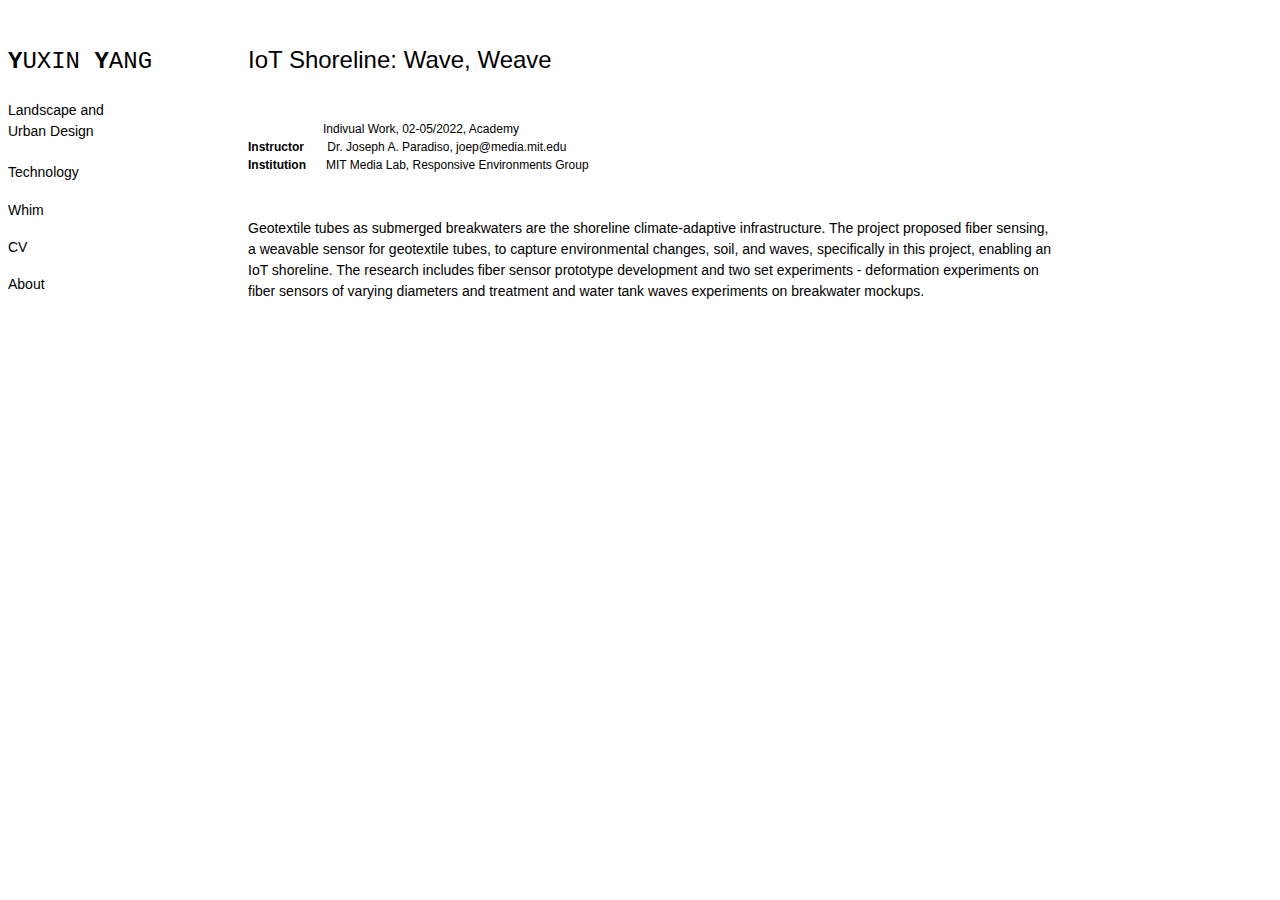
==== index.html @ 8b03d620 "website" ====
<!DOCTYPE html>
<html lang="en">
<head>
    <meta charset="UTF-8">
    <meta http-equiv="X-UA-Compatible" content="IE=edge">
    <meta name="viewport" content="width=device-width, initial-scale=1.0">
    <title>YY | Fiber-Optic Breakwater</title>
    <link rel="stylesheet" type="text/css" href="resources/css/style.css">
</head>


<body>
<!-- Sidebar -->
<nav class="sidebar">
 <p class=h1><strong>Y</strong>UXIN <strong>Y</strong>ANG</p>

    <button type="button" class="collapsible">Landscape and Urban Design</button>
        <div class="content">
            <ul><a href="project1.html" class=p--info><i>From Airport to HST Station: Bio Intermodality</i></a></ul>
            <ul><a href="project2.html" class=p--info><i>Crosswind Data Center</i></a></ul>
            <ul><a href="project3.html" class=p--info><i>Migration is Beautiful</i></a></ul>
            <ul><a href="project4.html" class=p--info><i>Dredge Engine</i></a></ul>
        </div>
    <br>
    <button type="button" class="collapsible">Technology</button>
        <div class="content">
            <ul><a href="index.html" class=p--info><i>IoT: Fiber Optic Breakwaters</i></a></ul>
            <ul><a href="tech2.html" class=p--info><i>CityScope Module: Kendall Life-Work Crescendo</i></a></ul>
            <ul><a href="tech3.html" class=p--info><i>Remote Sensing Sanyang Wetland</i></a></ul>
            <ul><a href="tech4.html" class=p--info>Adaptive Rocking Lattice Stool</a></ul>
            <ul><a href="tech5.html" class=p--info>Air-Pillow Attire for Haphephobia</a></ul>

        </div>
    <p><a href="whim.html" class=p--info>Whim</a></p>
    <p><a href="https://acrobat.adobe.com/link/review?uri=urn:aaid:scds:US:9fe94b1a-4977-328f-8e4d-f6c2b8c8d8b4" class=p--info>CV</a></p>
    <p><a href="about.html" class=p--info>About</a></p>
</nav>  
<script>
    var coll = document.getElementsByClassName("collapsible");
    var i;
    
    for (i = 0; i < coll.length; i++) {
      coll[i].addEventListener("click", function() {
        this.classList.toggle("active");
        var content = this.nextElementSibling;
        if (content.style.display === "block") {
          content.style.display = "none";
        } else {
          content.style.display = "block";
        }
      });
    }
</script>
  
<!-- Page Content -->
<div style="margin-left:240px" class="a">

    <p class=h2>IoT Shoreline: Wave, Weave</p>

    <p class=p--caption>Indivual Work, 02-05/2022, Academy<br>
        <strong>Instructor</strong>&nbsp;&nbsp;&nbsp;&nbsp;&nbsp;&nbsp;&nbsp;Dr. Joseph A. Paradiso, joep@media.mit.edu</strong><br>
        <strong>Institution</strong>&nbsp;&nbsp;&nbsp;&nbsp;&nbsp;&nbsp;MIT Media Lab, Responsive Environments Group</strong></p>
    
    <br>
    <p class=p--info>Geotextile tubes as submerged breakwaters are the shoreline climate-adaptive infrastructure. 
        The project proposed fiber sensing, a weavable sensor for geotextile tubes, to capture environmental changes, soil, and waves, specifically in this project, enabling an IoT shoreline. The research includes fiber sensor prototype development and two set experiments -  
        deformation experiments on fiber sensors of varying diameters and treatment 
        and water tank waves experiments on breakwater mockups.</p>
        
    <br>
    <!--Image Section-->
    <div>
        <img src="./resources/images/1_Page_01.jpg" height=540 alt=""><br>
        <img src="./resources/images/1_Page_03.jpg" height=540 alt=""><br>
        <img src="./resources/images/1_Page_04.jpg" height=540 alt=""><br>
        <img src="./resources/images/1_Page_05.jpg" height=540 alt=""><br>
        <img src="./resources/images/1_Page_06.jpg" height=540 alt=""><br>
        <img src="./resources/images/1_Page_07.jpg" height=540 alt=""><br>
        <img src="./resources/images/1_Page_08.jpg" height=540 alt=""><br>
        <video autoplay loop>
            <source src ="" type="video/mp4">
        </video>
    </div>
</div>


</body>
</html>
---- resources/css/style.css ----
body{
    background-color: white;
    text-align: left;
    font-family: "Roboto", Helvetica, Arial, sans-serif
}

.main{
    margin-left: 160px; /* Same as the width of the sidebar */
    padding: 0px 10px;
}

/* The side navigation menu */
a:link, a:visited {
    color:black;
  text-decoration: none;
}

a:hover, a:active {
    color:black;
    font-weight: bolder;
}

.sidebar {
    margin: 0;
    display: block;
    padding-right: 50px;
    padding-left: 0px;
    padding-top: 0%;
    width: 160px;
    background-color: white;
    position: fixed;
    text-align: left;
    height: 150%;
    overflow: hidden;
  }

.collapsible {

    cursor: pointer;
    display: block;
    padding-right: 50px;
    padding-left: 0px;
    width: 160px;
    background-color: white;
    border: none;
    text-align: left;
    outline: none;
    line-height: 150%;
    font-size: 14px;
    overflow: hidden;
  }
  
  .collapsible.active, .collapsible:hover {
    color:black;
    font-weight: bolder;
  }

  .content {
    display: none;
    overflow: hidden;
    background-color: white;
  }



/* Headings */
.h1{    
    font-family: "Lucida Console", "Courier New", monospace;
    padding-top: 0;
    font-size: 24px;}
.h2{    

    font-weight:500;
    font-size: 24px;
    line-height: 300%;}   

.p--info{
    line-height: 150%;
    font-size: 14px;
}

.p--subinfo{
    font-style: italic;
    line-height: 150%;
    font-size: 14px;
    color: gray;
}

.p--caption{
    text-indent: 75px;
    line-height: 150%;
    font-size: 12px;
    color:black;
}

div.a {
    width: 810px;
  }
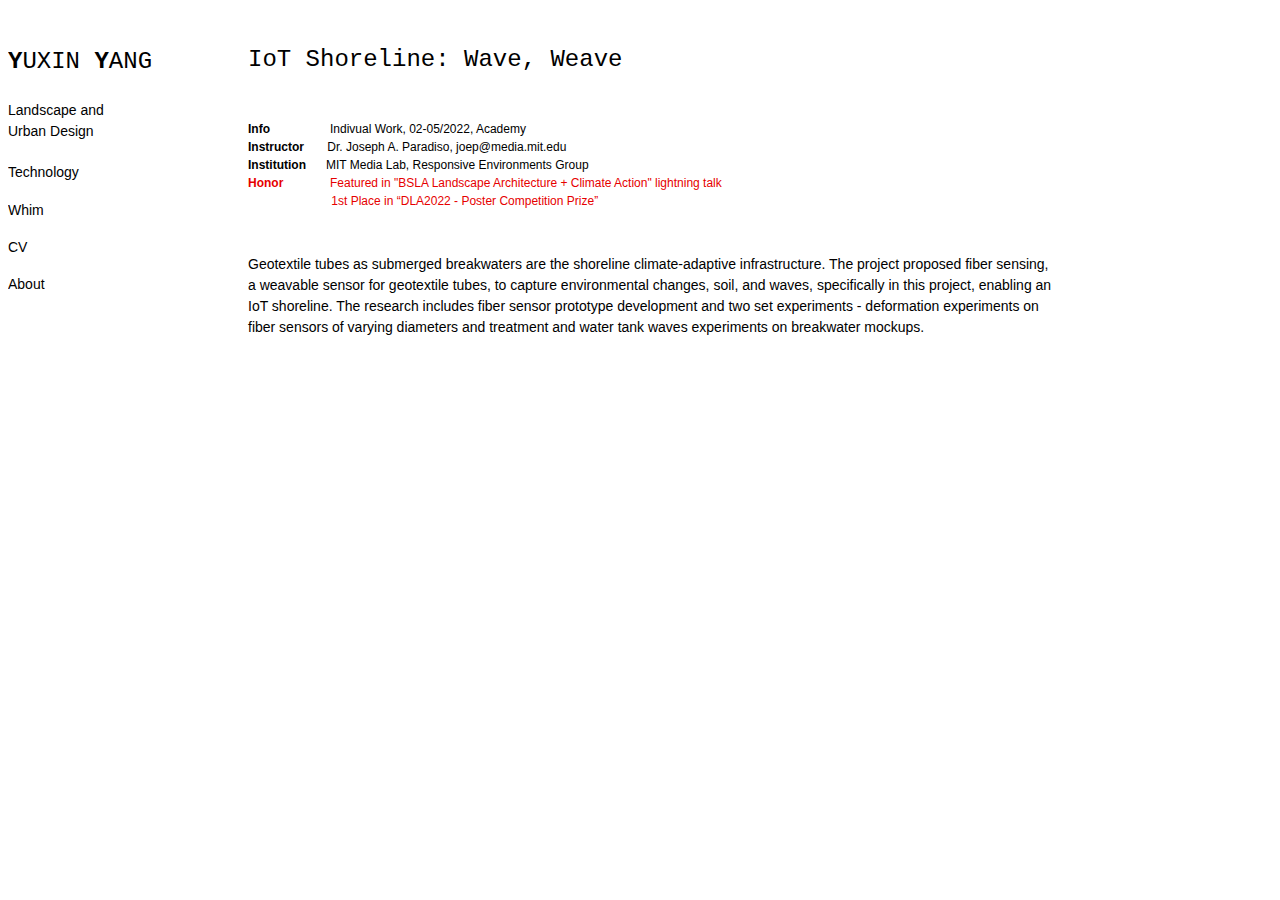
==== commit 4945dcde: "style" ====
--- a/index.html
+++ b/index.html
@@ -4,7 +4,7 @@
     <meta charset="UTF-8">
     <meta http-equiv="X-UA-Compatible" content="IE=edge">
     <meta name="viewport" content="width=device-width, initial-scale=1.0">
-    <title>YY | Fiber-Optic Breakwater</title>
+    <title>YY | IoT Shoreline: Wave, Weave</title>
     <link rel="stylesheet" type="text/css" href="resources/css/style.css">
 </head>
 
@@ -16,17 +16,17 @@
 
     <button type="button" class="collapsible">Landscape and Urban Design</button>
         <div class="content">
-            <ul><a href="project1.html" class=p--info><i>From Airport to HST Station: Bio Intermodality</i></a></ul>
-            <ul><a href="project2.html" class=p--info><i>Crosswind Data Center</i></a></ul>
-            <ul><a href="project3.html" class=p--info><i>Migration is Beautiful</i></a></ul>
-            <ul><a href="project4.html" class=p--info><i>Dredge Engine</i></a></ul>
+            <ul><a href="project1.html" class=p--info>From Airport to HST Station: Bio Intermodality</a></ul>
+            <ul><a href="project2.html" class=p--info>Crosswind Data Center</a></ul>
+            <ul><a href="project3.html" class=p--info>Migration is Beautiful</a></ul>
+            <ul><a href="project4.html" class=p--info>Dredge Engine</a></ul>
         </div>
     <br>
     <button type="button" class="collapsible">Technology</button>
         <div class="content">
-            <ul><a href="index.html" class=p--info><i>IoT: Fiber Optic Breakwaters</i></a></ul>
-            <ul><a href="tech2.html" class=p--info><i>CityScope Module: Kendall Life-Work Crescendo</i></a></ul>
-            <ul><a href="tech3.html" class=p--info><i>Remote Sensing Sanyang Wetland</i></a></ul>
+            <ul><a href="index.html" class=p--info>IoT Shoreline: Wave, Weave</a></ul>
+            <ul><a href="tech2.html" class=p--info>CityScope Module: Kendall Life-Work Crescendo</a></ul>
+            <ul><a href="tech3.html" class=p--info>Remote Sensing Sanyang Wetland</a></ul>
             <ul><a href="tech4.html" class=p--info>Adaptive Rocking Lattice Stool</a></ul>
             <ul><a href="tech5.html" class=p--info>Air-Pillow Attire for Haphephobia</a></ul>
 
@@ -57,16 +57,20 @@
 
     <p class=h2>IoT Shoreline: Wave, Weave</p>
 
-    <p class=p--caption>Indivual Work, 02-05/2022, Academy<br>
-        <strong>Instructor</strong>&nbsp;&nbsp;&nbsp;&nbsp;&nbsp;&nbsp;&nbsp;Dr. Joseph A. Paradiso, joep@media.mit.edu</strong><br>
-        <strong>Institution</strong>&nbsp;&nbsp;&nbsp;&nbsp;&nbsp;&nbsp;MIT Media Lab, Responsive Environments Group</strong></p>
-    
+    <p class=p--caption> <strong>Info</strong>&nbsp;&nbsp;&nbsp;&nbsp;&nbsp;&nbsp;&nbsp;&nbsp;&nbsp;&nbsp;&nbsp;&nbsp;&nbsp;&nbsp;&nbsp;&nbsp;&nbsp;&nbsp;Indivual Work, 02-05/2022, Academy<br>
+        <strong>Instructor</strong>&nbsp;&nbsp;&nbsp;&nbsp;&nbsp;&nbsp;&nbsp;Dr. Joseph A. Paradiso, joep@media.mit.edu <br>
+       <strong>Institution</strong>&nbsp;&nbsp;&nbsp;&nbsp;&nbsp;&nbsp;MIT Media Lab, Responsive Environments Group<br>
+        <span class="hl"><strong>Honor</strong>&nbsp;&nbsp;&nbsp;&nbsp;&nbsp;&nbsp;&nbsp;&nbsp;&nbsp;&nbsp;&nbsp;&nbsp;&nbsp;&nbsp;Featured in "BSLA Landscape Architecture + Climate Action" lightning talk<br>
+        &nbsp;&nbsp;&nbsp;&nbsp;&nbsp;&nbsp;&nbsp;&nbsp;&nbsp;&nbsp;&nbsp;&nbsp;&nbsp;&nbsp;&nbsp;&nbsp;&nbsp;&nbsp;&nbsp;&nbsp;&nbsp;&nbsp;&nbsp;&nbsp;&nbsp;1st Place in “DLA2022 - Poster
+        Competition Prize”</span></p>
+
+
     <br>
     <p class=p--info>Geotextile tubes as submerged breakwaters are the shoreline climate-adaptive infrastructure. 
         The project proposed fiber sensing, a weavable sensor for geotextile tubes, to capture environmental changes, soil, and waves, specifically in this project, enabling an IoT shoreline. The research includes fiber sensor prototype development and two set experiments -  
         deformation experiments on fiber sensors of varying diameters and treatment 
         and water tank waves experiments on breakwater mockups.</p>
-        
+
     <br>
     <!--Image Section-->
     <div>
--- a/resources/css/style.css
+++ b/resources/css/style.css
@@ -69,7 +69,7 @@
     padding-top: 0;
     font-size: 24px;}
 .h2{    
-
+    font-family: "Lucida Console", "Courier New", monospace;
     font-weight:500;
     font-size: 24px;
     line-height: 300%;}   
@@ -87,12 +87,15 @@
 }
 
 .p--caption{
-    text-indent: 75px;
     line-height: 150%;
     font-size: 12px;
     color:black;
 }
 
+.hl{
+    color:#e60000;
+}
+
 div.a {
     width: 810px;
   }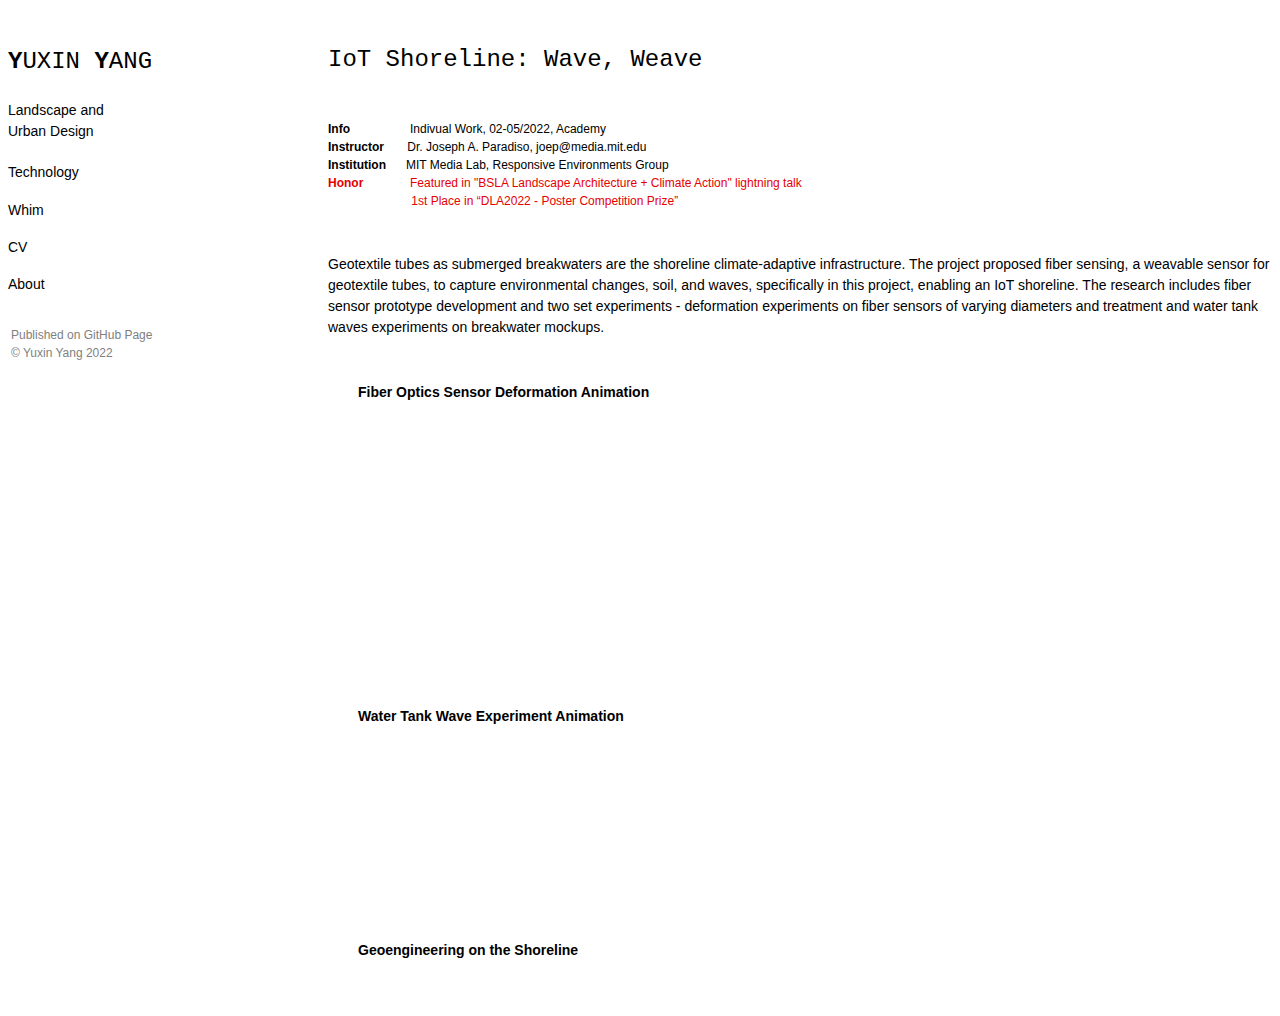
==== commit 46052332: "style" ====
--- a/index.html
+++ b/index.html
@@ -34,6 +34,11 @@
     <p><a href="whim.html" class=p--info>Whim</a></p>
     <p><a href="https://acrobat.adobe.com/link/review?uri=urn:aaid:scds:US:9fe94b1a-4977-328f-8e4d-f6c2b8c8d8b4" class=p--info>CV</a></p>
     <p><a href="about.html" class=p--info>About</a></p>
+
+
+    <footer>
+        <p>Published on GitHub Page <br>© Yuxin Yang 2022</p>
+    </footer>
 </nav>  
 <script>
     var coll = document.getElementsByClassName("collapsible");
@@ -51,9 +56,11 @@
       });
     }
 </script>
-  
+
+
+
 <!-- Page Content -->
-<div style="margin-left:240px" class="a">
+<div style="margin-left:320px" class="a">
 
     <p class=h2>IoT Shoreline: Wave, Weave</p>
 
@@ -74,21 +81,35 @@
     <br>
     <!--Image Section-->
     <div>
-        <img src="./resources/images/1_Page_01.jpg" height=540 alt=""><br>
-        <img src="./resources/images/1_Page_03.jpg" height=540 alt=""><br>
-        <img src="./resources/images/1_Page_04.jpg" height=540 alt=""><br>
-        <img src="./resources/images/1_Page_05.jpg" height=540 alt=""><br>
-        <img src="./resources/images/1_Page_06.jpg" height=540 alt=""><br>
-        <img src="./resources/images/1_Page_07.jpg" height=540 alt=""><br>
-        <img src="./resources/images/1_Page_08.jpg" height=540 alt=""><br>
-        <video autoplay loop>
-            <source src ="" type="video/mp4">
+        <p class=h--img>Fiber Optics Sensor Deformation Animation</p><br>
+        <video width="960" autoplay loop>
+            <source src ="./resources/images/Yang, Yuxin_1_Fiber Optic Bending Test.mp4" type="video/mp4">
         </video>
+        <img src="./resources/images/1_Page_04.jpg" height=640 alt=""><br>
+        <img src="./resources/images/1_Page_05.jpg" height=640 alt=""><br>
+        <img src="./resources/images/1_Page_06.jpg" height=640 alt=""><br>
+        <img src="./resources/images/1_Page_07.jpg" height=640 alt=""><br>
+        <img src="./resources/images/1_Page_08.jpg" height=640 alt=""><br>
+        <br>
+        <p class=h--img>Water Tank Wave Experiment Animation</p><br>
+        <video width="960" autoplay loop>
+            <source src ="./resources/images/Yang, Yuxin_3_Geotube Sensor Underwater Test.mp4" type="video/mp4">
+        </video>
+        <br>
+        <br>
+        <p class=h--img>Geoengineering on the Shoreline</p><br>
+        <img src="./resources/images/1_Page_01.jpg" height=640 alt=""><br>
     </div>
 </div>
+</body>
 
 
-</body>
+
+
+
+
+
+
 </html>
 
 
--- a/resources/css/style.css
+++ b/resources/css/style.css
@@ -26,11 +26,11 @@
     padding-right: 50px;
     padding-left: 0px;
     padding-top: 0%;
-    width: 160px;
+    width: 200px;
     background-color: white;
     position: fixed;
     text-align: left;
-    height: 150%;
+    height: 100%;
     overflow: hidden;
   }
 
@@ -52,7 +52,7 @@
   
   .collapsible.active, .collapsible:hover {
     color:black;
-    font-weight: bolder;
+
   }
 
   .content {
@@ -74,16 +74,16 @@
     font-size: 24px;
     line-height: 300%;}   
 
+ .h--img{
+  font-family: "Roboto Condensed", Arial, sans-serif;
+  font-weight: bold;
+  font-size: 14px;
+  text-indent: 30px;
+ }   
+
 .p--info{
     line-height: 150%;
     font-size: 14px;
-}
-
-.p--subinfo{
-    font-style: italic;
-    line-height: 150%;
-    font-size: 14px;
-    color: gray;
 }
 
 .p--caption{
@@ -97,5 +97,14 @@
 }
 
 div.a {
-    width: 810px;
-  }+    width: 960px;
+  }
+
+footer {
+
+  line-height: 150%;
+  font-size: 12px;
+  text-align: left;
+  padding: 3px;
+  color:gray;
+}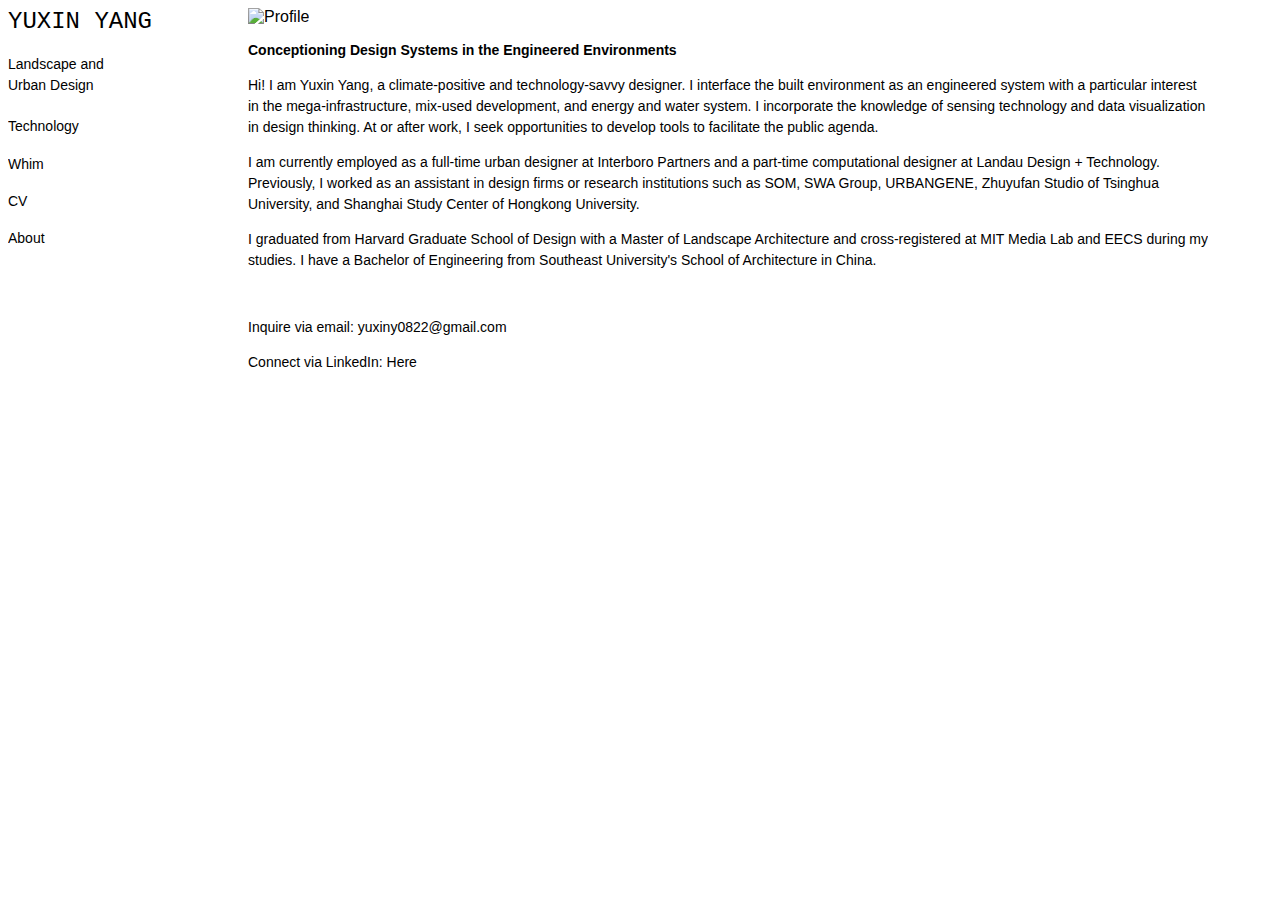
==== commit 843bd789: "project" ====
--- a/index.html
+++ b/index.html
@@ -1,44 +1,38 @@
 <!DOCTYPE html>
 <html lang="en">
-<head>
-    <meta charset="UTF-8">
-    <meta http-equiv="X-UA-Compatible" content="IE=edge">
-    <meta name="viewport" content="width=device-width, initial-scale=1.0">
-    <title>YY | IoT Shoreline: Wave, Weave</title>
-    <link rel="stylesheet" type="text/css" href="resources/css/style.css">
-</head>
-
-
+    <head>
+        <meta charset="UTF-8">
+        <meta http-equiv="X-UA-Compatible" content="IE=edge">
+        <meta name="viewport" content="width=device-width, initial-scale=1.0">
+        <title>YY</title>
+        <link rel="stylesheet" type="text/css" href="./resources/css/style.css">
+    </head>
 <body>
 <!-- Sidebar -->
 <nav class="sidebar">
- <p class=h1><strong>Y</strong>UXIN <strong>Y</strong>ANG</p>
-
+    <a class=h1>YUXIN YANG</a>
+    <br>
+    <br>
     <button type="button" class="collapsible">Landscape and Urban Design</button>
         <div class="content">
-            <ul><a href="project1.html" class=p--info>From Airport to HST Station: Bio Intermodality</a></ul>
-            <ul><a href="project2.html" class=p--info>Crosswind Data Center</a></ul>
-            <ul><a href="project3.html" class=p--info>Migration is Beautiful</a></ul>
-            <ul><a href="project4.html" class=p--info>Dredge Engine</a></ul>
+            <ul><a href="project1.html" class=p--info><i>From Airport to HST Station: Bio Intermodality</i></a></ul>
+            <ul><a href="project2.html" class=p--info><i>Crosswind Data Center</i></a></ul>
+            <ul><a href="project3.html" class=p--info><i>Migration is Beautiful</i></a></ul>
+            <ul><a href="project4.html" class=p--info><i>Dredge Engine</i></a></ul>
         </div>
     <br>
     <button type="button" class="collapsible">Technology</button>
         <div class="content">
-            <ul><a href="index.html" class=p--info>IoT Shoreline: Wave, Weave</a></ul>
-            <ul><a href="tech2.html" class=p--info>CityScope Module: Kendall Life-Work Crescendo</a></ul>
-            <ul><a href="tech3.html" class=p--info>Remote Sensing Sanyang Wetland</a></ul>
+            <ul><a href="tech1.html" class=p--info><i>IoT: Fiber Optic Breakwaters</i></a></ul>
+            <ul><a href="tech2.html" class=p--info><i>CityScope Module: Kendall Life-Work Crescendo</i></a></ul>
+            <ul><a href="tech3.html" class=p--info><i>Remote Sensing Sanyang Wetland</i></a></ul>
             <ul><a href="tech4.html" class=p--info>Adaptive Rocking Lattice Stool</a></ul>
             <ul><a href="tech5.html" class=p--info>Air-Pillow Attire for Haphephobia</a></ul>
 
         </div>
     <p><a href="whim.html" class=p--info>Whim</a></p>
     <p><a href="https://acrobat.adobe.com/link/review?uri=urn:aaid:scds:US:9fe94b1a-4977-328f-8e4d-f6c2b8c8d8b4" class=p--info>CV</a></p>
-    <p><a href="about.html" class=p--info>About</a></p>
-
-
-    <footer>
-        <p>Published on GitHub Page <br>© Yuxin Yang 2022</p>
-    </footer>
+    <p><a href="index.html" class=p--info>About</a></p>
 </nav>  
 <script>
     var coll = document.getElementsByClassName("collapsible");
@@ -56,60 +50,35 @@
       });
     }
 </script>
-
+      
 
 
 <!-- Page Content -->
-<div style="margin-left:320px" class="a">
+<div style="margin-left:240px" class="a">
+  
+    <img src="./resources/images/about/index.jpg" alt="Profile" width=240px>
+  
+    <p class=p--info><strong>Conceptioning Design Systems in the Engineered Environments</strong></p>
+    <p class=p--info>Hi! I am Yuxin Yang, a climate-positive and technology-savvy designer. I interface the
+    built environment as an engineered system with a particular interest in the mega-infrastructure,
+    mix-used development, and energy and water system. I incorporate
+    the knowledge of sensing technology and data visualization in design thinking. At or
+    after work, I seek opportunities to develop tools to facilitate the public agenda.</p>
+    <p class=p--info>I am currently employed as a full-time urban designer at <a href="https://www.interboropartners.com/">Interboro Partners</a> and a part-time computational designer at <a href="https://www.landau.design/">Landau Design + Technology</a>.
+    Previously, I worked as an assistant in design firms or research institutions such as SOM,
+    SWA Group, URBANGENE, Zhuyufan Studio of Tsinghua University, and Shanghai Study
+    Center of Hongkong University.</p>
+    <p class=p--info>I graduated from Harvard Graduate School of Design with a Master of Landscape Architecture 
+        and cross-registered at MIT Media Lab and EECS during my studies. 
+        I have a Bachelor of Engineering from Southeast University's School of Architecture in China.</p>
+    <br>
+    <div>
+        <p class=p--info>Inquire via email: <a href="mailto:yuxiny0822@gmail.com">yuxiny0822@gmail.com</a></p>
+        <p class=p--info>Connect via LinkedIn: <a href="https://www.linkedin.com/in/yuxin-yang-78a671191/?originalSubdomain=cn">Here</a></p> 
+    </div>
+ 
+</div>
 
-    <p class=h2>IoT Shoreline: Wave, Weave</p>
-
-    <p class=p--caption> <strong>Info</strong>&nbsp;&nbsp;&nbsp;&nbsp;&nbsp;&nbsp;&nbsp;&nbsp;&nbsp;&nbsp;&nbsp;&nbsp;&nbsp;&nbsp;&nbsp;&nbsp;&nbsp;&nbsp;Indivual Work, 02-05/2022, Academy<br>
-        <strong>Instructor</strong>&nbsp;&nbsp;&nbsp;&nbsp;&nbsp;&nbsp;&nbsp;Dr. Joseph A. Paradiso, joep@media.mit.edu <br>
-       <strong>Institution</strong>&nbsp;&nbsp;&nbsp;&nbsp;&nbsp;&nbsp;MIT Media Lab, Responsive Environments Group<br>
-        <span class="hl"><strong>Honor</strong>&nbsp;&nbsp;&nbsp;&nbsp;&nbsp;&nbsp;&nbsp;&nbsp;&nbsp;&nbsp;&nbsp;&nbsp;&nbsp;&nbsp;Featured in "BSLA Landscape Architecture + Climate Action" lightning talk<br>
-        &nbsp;&nbsp;&nbsp;&nbsp;&nbsp;&nbsp;&nbsp;&nbsp;&nbsp;&nbsp;&nbsp;&nbsp;&nbsp;&nbsp;&nbsp;&nbsp;&nbsp;&nbsp;&nbsp;&nbsp;&nbsp;&nbsp;&nbsp;&nbsp;&nbsp;1st Place in “DLA2022 - Poster
-        Competition Prize”</span></p>
-
-
-    <br>
-    <p class=p--info>Geotextile tubes as submerged breakwaters are the shoreline climate-adaptive infrastructure. 
-        The project proposed fiber sensing, a weavable sensor for geotextile tubes, to capture environmental changes, soil, and waves, specifically in this project, enabling an IoT shoreline. The research includes fiber sensor prototype development and two set experiments -  
-        deformation experiments on fiber sensors of varying diameters and treatment 
-        and water tank waves experiments on breakwater mockups.</p>
-
-    <br>
-    <!--Image Section-->
-    <div>
-        <p class=h--img>Fiber Optics Sensor Deformation Animation</p><br>
-        <video width="960" autoplay loop>
-            <source src ="./resources/images/Yang, Yuxin_1_Fiber Optic Bending Test.mp4" type="video/mp4">
-        </video>
-        <img src="./resources/images/1_Page_04.jpg" height=640 alt=""><br>
-        <img src="./resources/images/1_Page_05.jpg" height=640 alt=""><br>
-        <img src="./resources/images/1_Page_06.jpg" height=640 alt=""><br>
-        <img src="./resources/images/1_Page_07.jpg" height=640 alt=""><br>
-        <img src="./resources/images/1_Page_08.jpg" height=640 alt=""><br>
-        <br>
-        <p class=h--img>Water Tank Wave Experiment Animation</p><br>
-        <video width="960" autoplay loop>
-            <source src ="./resources/images/Yang, Yuxin_3_Geotube Sensor Underwater Test.mp4" type="video/mp4">
-        </video>
-        <br>
-        <br>
-        <p class=h--img>Geoengineering on the Shoreline</p><br>
-        <img src="./resources/images/1_Page_01.jpg" height=640 alt=""><br>
-    </div>
-</div>
-</body>
-
-
-
-
-
-
-
-
-</html>
-
-
+  </body>
+  </html>
+  --- a/resources/css/style.css
+++ b/resources/css/style.css
@@ -26,7 +26,7 @@
     padding-right: 50px;
     padding-left: 0px;
     padding-top: 0%;
-    width: 200px;
+    width: 180px;
     background-color: white;
     position: fixed;
     text-align: left;
@@ -64,6 +64,8 @@
 
 
 /* Headings */
+
+
 .h1{    
     font-family: "Lucida Console", "Courier New", monospace;
     padding-top: 0;
@@ -72,7 +74,7 @@
     font-family: "Lucida Console", "Courier New", monospace;
     font-weight:500;
     font-size: 24px;
-    line-height: 300%;}   
+}   
 
  .h--img{
   font-family: "Roboto Condensed", Arial, sans-serif;
@@ -90,6 +92,7 @@
     line-height: 150%;
     font-size: 12px;
     color:black;
+    overflow: hidden;
 }
 
 .hl{
@@ -98,13 +101,14 @@
 
 div.a {
     width: 960px;
+    overflow: hidden;
   }
 
 footer {
-
   line-height: 150%;
   font-size: 12px;
   text-align: left;
   padding: 3px;
   color:gray;
-}+}
+
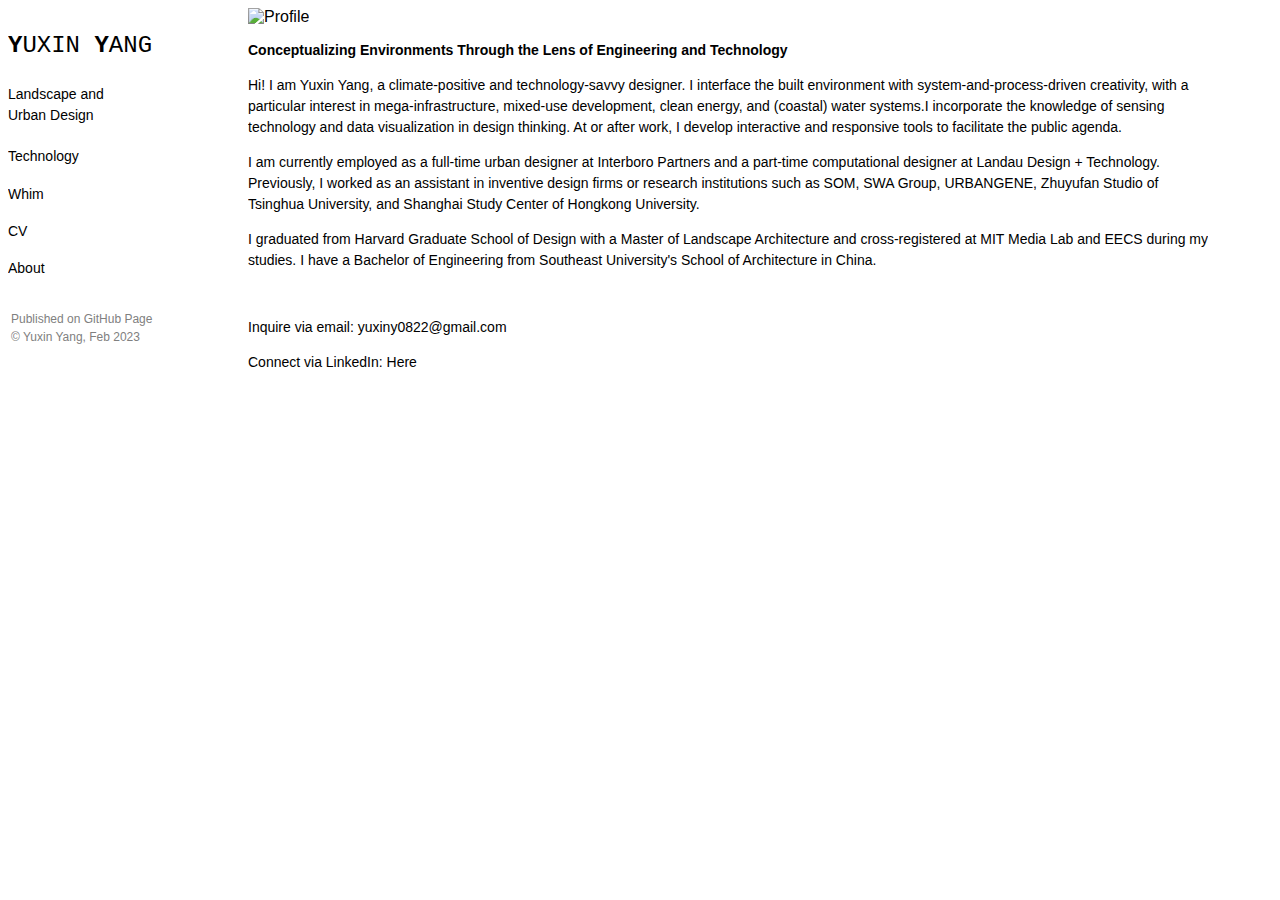
==== commit c9fab70d: "project" ====
--- a/index.html
+++ b/index.html
@@ -10,47 +10,50 @@
 <body>
 <!-- Sidebar -->
 <nav class="sidebar">
-    <a class=h1>YUXIN YANG</a>
-    <br>
-    <br>
-    <button type="button" class="collapsible">Landscape and Urban Design</button>
-        <div class="content">
-            <ul><a href="project1.html" class=p--info><i>From Airport to HST Station: Bio Intermodality</i></a></ul>
-            <ul><a href="project2.html" class=p--info><i>Crosswind Data Center</i></a></ul>
-            <ul><a href="project3.html" class=p--info><i>Migration is Beautiful</i></a></ul>
-            <ul><a href="project4.html" class=p--info><i>Dredge Engine</i></a></ul>
-        </div>
-    <br>
-    <button type="button" class="collapsible">Technology</button>
-        <div class="content">
-            <ul><a href="tech1.html" class=p--info><i>IoT: Fiber Optic Breakwaters</i></a></ul>
-            <ul><a href="tech2.html" class=p--info><i>CityScope Module: Kendall Life-Work Crescendo</i></a></ul>
-            <ul><a href="tech3.html" class=p--info><i>Remote Sensing Sanyang Wetland</i></a></ul>
-            <ul><a href="tech4.html" class=p--info>Adaptive Rocking Lattice Stool</a></ul>
-            <ul><a href="tech5.html" class=p--info>Air-Pillow Attire for Haphephobia</a></ul>
-
-        </div>
-    <p><a href="whim.html" class=p--info>Whim</a></p>
-    <p><a href="https://acrobat.adobe.com/link/review?uri=urn:aaid:scds:US:9fe94b1a-4977-328f-8e4d-f6c2b8c8d8b4" class=p--info>CV</a></p>
-    <p><a href="index.html" class=p--info>About</a></p>
-</nav>  
+    <p class=h1><strong>Y</strong>UXIN <strong>Y</strong>ANG</p>
+   
+       <button type="button" class="collapsible">Landscape and Urban Design</button>
+           <div class="content">
+               <ul><a href="project1.html" class=p--info>From Airport to HST Station: Bio Intermodality</a></ul>
+               <ul><a href="project2.html" class=p--info>Crosswind Data Center</a></ul>
+               <ul><a href="project3.html" class=p--info>Migration is Beautiful: Biophillic Boulevard</a></ul>
+               <ul><a href="project4.html" class=p--info>Dredge Engine</a></ul>
+           </div>
+       <br>
+       <button type="button" class="collapsible">Technology</button>
+           <div class="content">
+               <ul><a href="tech1.html" class=p--info>IoT Shoreline: Wave, Weave</a></ul>
+               <ul><a href="tech2.html" class=p--info>CityScope Module: Kendall Life-Work Crescendo</a></ul>
+               <ul><a href="tech3.html" class=p--info>Remote Sensing Sanyang Wetland</a></ul>
+               <ul><a href="tech4.html" class=p--info>Adaptive Rocking Lattice Stool</a></ul>
+               <ul><a href="tech5.html" class=p--info>Air-Pillow Attire for Haphephobia</a></ul>
+   
+           </div>
+       <p><a href="whim.html" class=p--info>Whim</a></p>
+       <p><a href="https://acrobat.adobe.com/link/review?uri=urn:aaid:scds:US:9fe94b1a-4977-328f-8e4d-f6c2b8c8d8b4" class=p--info>CV</a></p>
+       <p><a href="index.html" class=p--info>About</a></p>
+   
+   
+       <footer>
+           <p>Published on GitHub Page <br>© Yuxin Yang, Feb 2023</p>
+       </footer>
+   </nav>  
 <script>
     var coll = document.getElementsByClassName("collapsible");
     var i;
     
     for (i = 0; i < coll.length; i++) {
-      coll[i].addEventListener("click", function() {
+        coll[i].addEventListener("click", function() {
         this.classList.toggle("active");
         var content = this.nextElementSibling;
         if (content.style.display === "block") {
-          content.style.display = "none";
+            content.style.display = "none";
         } else {
-          content.style.display = "block";
+            content.style.display = "block";
         }
-      });
+        });
     }
 </script>
-      
 
 
 <!-- Page Content -->
@@ -58,14 +61,13 @@
   
     <img src="./resources/images/about/index.jpg" alt="Profile" width=240px>
   
-    <p class=p--info><strong>Conceptioning Design Systems in the Engineered Environments</strong></p>
-    <p class=p--info>Hi! I am Yuxin Yang, a climate-positive and technology-savvy designer. I interface the
-    built environment as an engineered system with a particular interest in the mega-infrastructure,
-    mix-used development, and energy and water system. I incorporate
+    <p class=p--info><strong>Conceptualizing Environments Through the Lens of Engineering and Technology</strong></p>
+    <p class=p--info>Hi! I am Yuxin Yang, a climate-positive and technology-savvy designer. I interface the built environment with system-and-process-driven creativity, 
+        with a particular interest in mega-infrastructure, mixed-use development, clean energy, and (coastal) water systems.I incorporate
     the knowledge of sensing technology and data visualization in design thinking. At or
-    after work, I seek opportunities to develop tools to facilitate the public agenda.</p>
+    after work, I develop interactive and responsive tools to facilitate the public agenda.</p>
     <p class=p--info>I am currently employed as a full-time urban designer at <a href="https://www.interboropartners.com/">Interboro Partners</a> and a part-time computational designer at <a href="https://www.landau.design/">Landau Design + Technology</a>.
-    Previously, I worked as an assistant in design firms or research institutions such as SOM,
+    Previously, I worked as an assistant in inventive design firms or research institutions such as SOM,
     SWA Group, URBANGENE, Zhuyufan Studio of Tsinghua University, and Shanghai Study
     Center of Hongkong University.</p>
     <p class=p--info>I graduated from Harvard Graduate School of Design with a Master of Landscape Architecture 
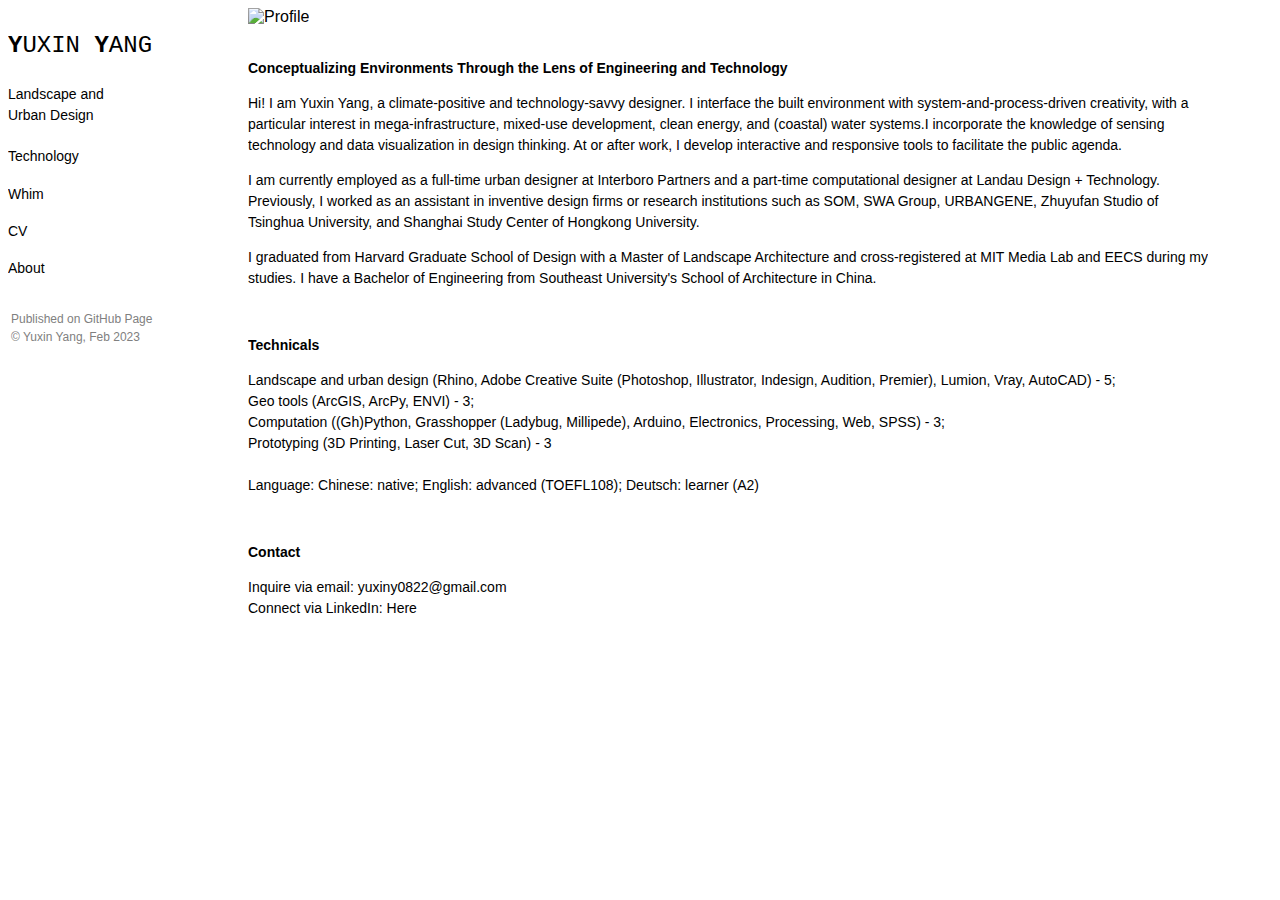
==== commit 2cbd2435: "cv" ====
--- a/index.html
+++ b/index.html
@@ -30,7 +30,7 @@
    
            </div>
        <p><a href="whim.html" class=p--info>Whim</a></p>
-       <p><a href="https://acrobat.adobe.com/link/review?uri=urn:aaid:scds:US:9fe94b1a-4977-328f-8e4d-f6c2b8c8d8b4" class=p--info>CV</a></p>
+       <p><a href="cv.html" class=p--info>CV</a></p>
        <p><a href="index.html" class=p--info>About</a></p>
    
    
@@ -60,7 +60,9 @@
 <div style="margin-left:240px" class="a">
   
     <img src="./resources/images/about/index.jpg" alt="Profile" width=240px>
-  
+    <br>
+    <br>
+    <div>
     <p class=p--info><strong>Conceptualizing Environments Through the Lens of Engineering and Technology</strong></p>
     <p class=p--info>Hi! I am Yuxin Yang, a climate-positive and technology-savvy designer. I interface the built environment with system-and-process-driven creativity, 
         with a particular interest in mega-infrastructure, mixed-use development, clean energy, and (coastal) water systems.I incorporate
@@ -73,12 +75,23 @@
     <p class=p--info>I graduated from Harvard Graduate School of Design with a Master of Landscape Architecture 
         and cross-registered at MIT Media Lab and EECS during my studies. 
         I have a Bachelor of Engineering from Southeast University's School of Architecture in China.</p>
+    </div>
     <br>
     <div>
-        <p class=p--info>Inquire via email: <a href="mailto:yuxiny0822@gmail.com">yuxiny0822@gmail.com</a></p>
-        <p class=p--info>Connect via LinkedIn: <a href="https://www.linkedin.com/in/yuxin-yang-78a671191/?originalSubdomain=cn">Here</a></p> 
+        <p class=p--info><strong>Technicals</strong></p>
+        <p class=p--info>Landscape and urban design (Rhino, Adobe Creative Suite (Photoshop, Illustrator, Indesign, Audition, Premier),
+            Lumion, Vray, AutoCAD) - 5;<br>
+            Geo tools (ArcGIS, ArcPy, ENVI) - 3;<br>
+            Computation ((Gh)Python, Grasshopper (Ladybug, Millipede), Arduino, Electronics, Processing, Web, SPSS) - 3;<br>
+            Prototyping (3D Printing, Laser Cut, 3D Scan) - 3<br><br>
+            Language: Chinese: native; English: advanced (TOEFL108); Deutsch: learner (A2)</p>
     </div>
- 
+    <br>
+    <div>
+        <p class=p--info><strong>Contact</strong></p>
+        <p class=p--info>Inquire via email: <a href="mailto:yuxiny0822@gmail.com">yuxiny0822@gmail.com</a><br>
+        Connect via LinkedIn: <a href="https://www.linkedin.com/in/yuxin-yang-78a671191/?originalSubdomain=cn">Here</a></p> 
+    </div>
 </div>
 
   </body>
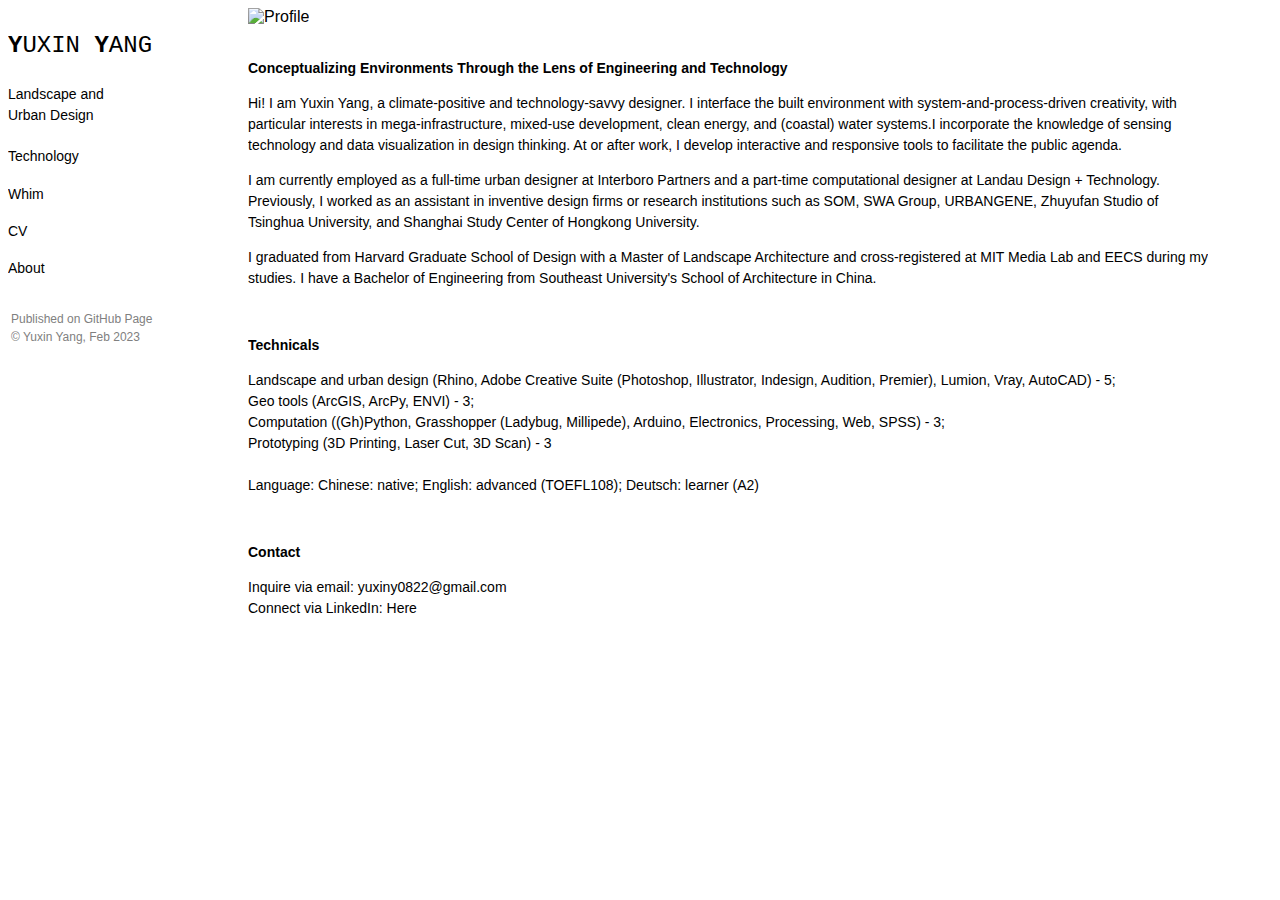
==== commit 7e17b987: "project" ====
--- a/index.html
+++ b/index.html
@@ -65,7 +65,7 @@
     <div>
     <p class=p--info><strong>Conceptualizing Environments Through the Lens of Engineering and Technology</strong></p>
     <p class=p--info>Hi! I am Yuxin Yang, a climate-positive and technology-savvy designer. I interface the built environment with system-and-process-driven creativity, 
-        with a particular interest in mega-infrastructure, mixed-use development, clean energy, and (coastal) water systems.I incorporate
+        with particular interests in mega-infrastructure, mixed-use development, clean energy, and (coastal) water systems.I incorporate
     the knowledge of sensing technology and data visualization in design thinking. At or
     after work, I develop interactive and responsive tools to facilitate the public agenda.</p>
     <p class=p--info>I am currently employed as a full-time urban designer at <a href="https://www.interboropartners.com/">Interboro Partners</a> and a part-time computational designer at <a href="https://www.landau.design/">Landau Design + Technology</a>.
